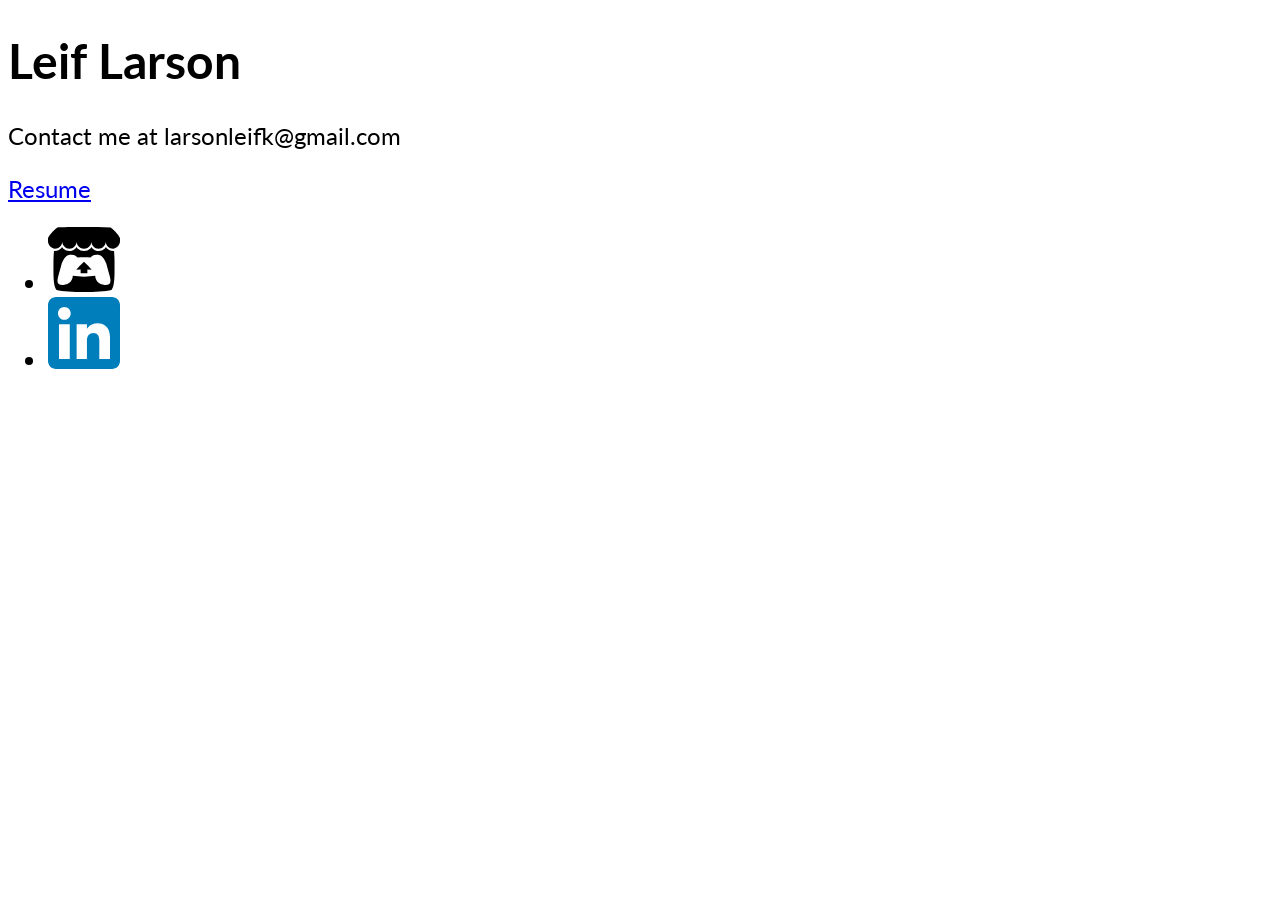
==== index.html @ 49d206c2 "Added professional email address" ====
<!doctype html>
<html lang="en">
  <head>
	<title>Leif Larson</title>
    <link href='https://fonts.googleapis.com/css?family=Lato' rel='stylesheet'>
	<link rel="stylesheet" type="text/css" href="portfolio.css">
    <meta charset="utf-8">
  </head>
  <body>
    <h1>Leif Larson</h1>
    <p>Contact me at larsonleifk@gmail.com</p>
    <p><a href="Leif Larson Resume.pdf">Resume</a></p>
    <ul id="socials">
      <li><a href="https://leiflarsongames.itch.io/"><img src="itchio_icon.svg" width="72px"></a></li>
      <li><a href="https://www.linkedin.com/in/leif-k-larson/"><img src="linkedin_icon.svg" width="72px"></a></li>
    </ul>
    <div id="article-box">
      <article>
        <!-- Into Orbit Blog Post -->
      </article>
    </div>
  </body>
</html>
---- portfolio.css ----
body {
    font-family: 'Lato';
    font-size: 24px;
}
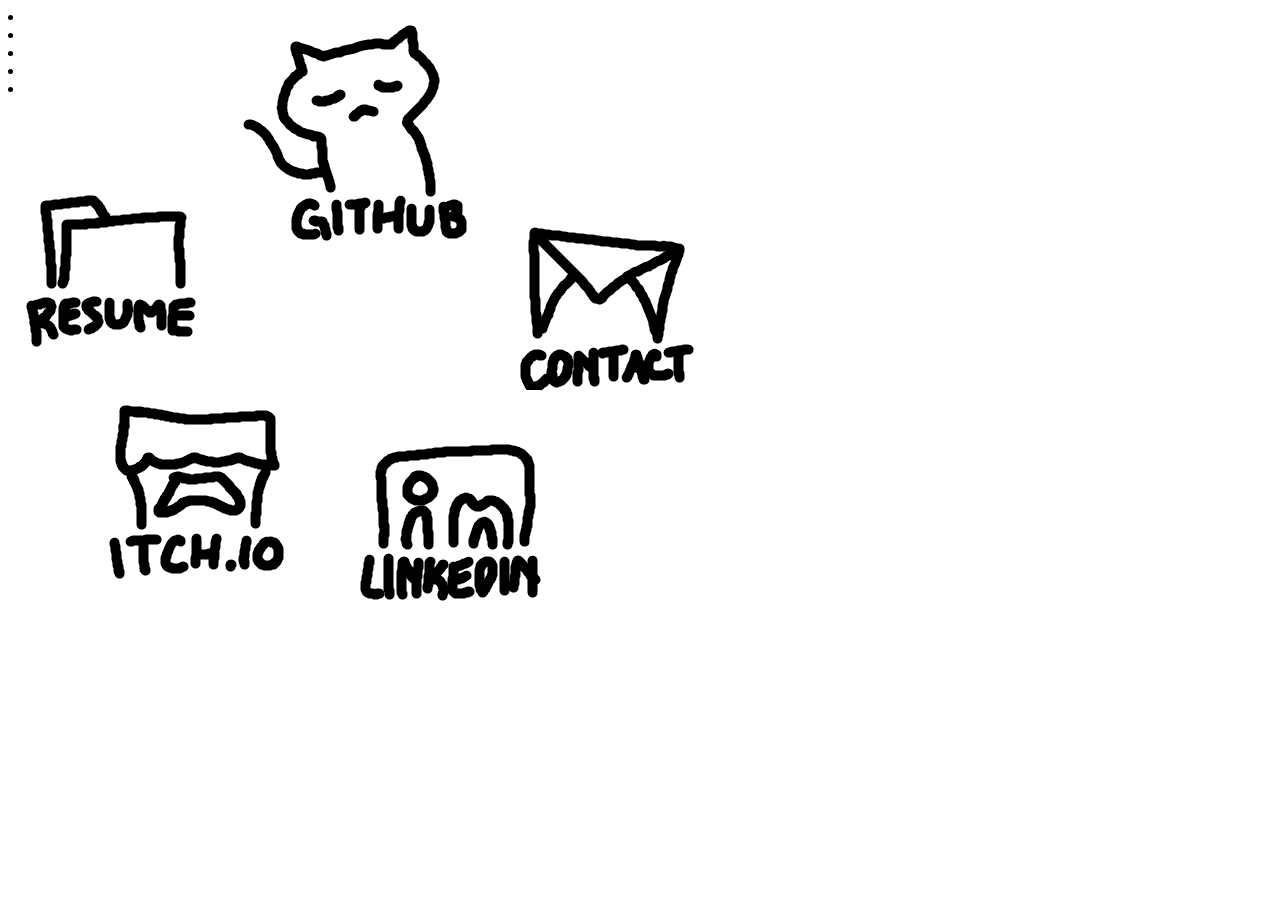
==== commit 77b13b63: "Overhauled site layout linked to github, email added sleep/wake images for all links removed obsolet" ====
--- a/index.html
+++ b/index.html
@@ -1,23 +1,60 @@
 <!doctype html>
 <html lang="en">
   <head>
-	<title>Leif Larson</title>
-    <link href='https://fonts.googleapis.com/css?family=Lato' rel='stylesheet'>
-	<link rel="stylesheet" type="text/css" href="portfolio.css">
+	  <title>Leif K. Larson</title>
     <meta charset="utf-8">
   </head>
-  <body>
-    <h1>Leif Larson</h1>
-    <p>Contact me at larsonleifk@gmail.com</p>
-    <p><a href="Leif Larson Resume.pdf">Resume</a></p>
-    <ul id="socials">
-      <li><a href="https://leiflarsongames.itch.io/"><img src="itchio_icon.svg" width="72px"></a></li>
-      <li><a href="https://www.linkedin.com/in/leif-k-larson/"><img src="linkedin_icon.svg" width="72px"></a></li>
-    </ul>
-    <div id="article-box">
-      <article>
-        <!-- Into Orbit Blog Post -->
-      </article>
-    </div>
+  <body >
+    <li><a href="https://github.com/leiflarsongames?tab=repositories">
+      <!-- GitHub -->
+      <img src='mona-sleep.png'
+        onmouseover="this.src='mona-wake.png';" 
+        onmouseout ="this.src='mona-sleep.png';"
+        style="
+          position: absolute;
+          left: 240px;
+          top: 20px;
+        "/>
+    </a></li>
+    <li><a href="https://leiflarsongames.itch.io/">
+      <img src='itch-sleep.png' 
+        onmouseover="this.src='itch-wake.png';" 
+        onmouseout ="this.src='itch-sleep.png';"
+        style="
+          position: absolute;
+          left: 100px;
+          top: 390px;
+        "/>
+    </a></li>
+    <li><a href="Leif Larson Resume.pdf">
+      <img src='resume-sleep.png' 
+        onmouseover="this.src='resume-wake.png';" 
+        onmouseout ="this.src='resume-sleep.png';"
+        style="
+          position: absolute;
+          left: 20px;
+          top: 50px;
+        "/>
+    </a></li>
+    <li><a href="larsonleifk@gmail.com">
+      <img src='mail-sleep.png' 
+        onmouseover="this.src='mail-wake.png';" 
+        onmouseout ="this.src='mail-sleep.png';"
+        style="
+          position: absolute;
+          left: 520px;
+          top: 190px;
+        "/>
+    </a></li>
+    <li><a href="https://www.linkedin.com/in/leif-k-larson/">
+      <img src='linkedin-sleep.png' 
+        onmouseover="this.src='linkedin-wake.png';" 
+        onmouseout ="this.src='linkedin-sleep.png';"
+        style="
+          position: absolute;
+          left: 360px;
+          top: 390px;
+        "/>
+    </a></li>
   </body>
 </html>
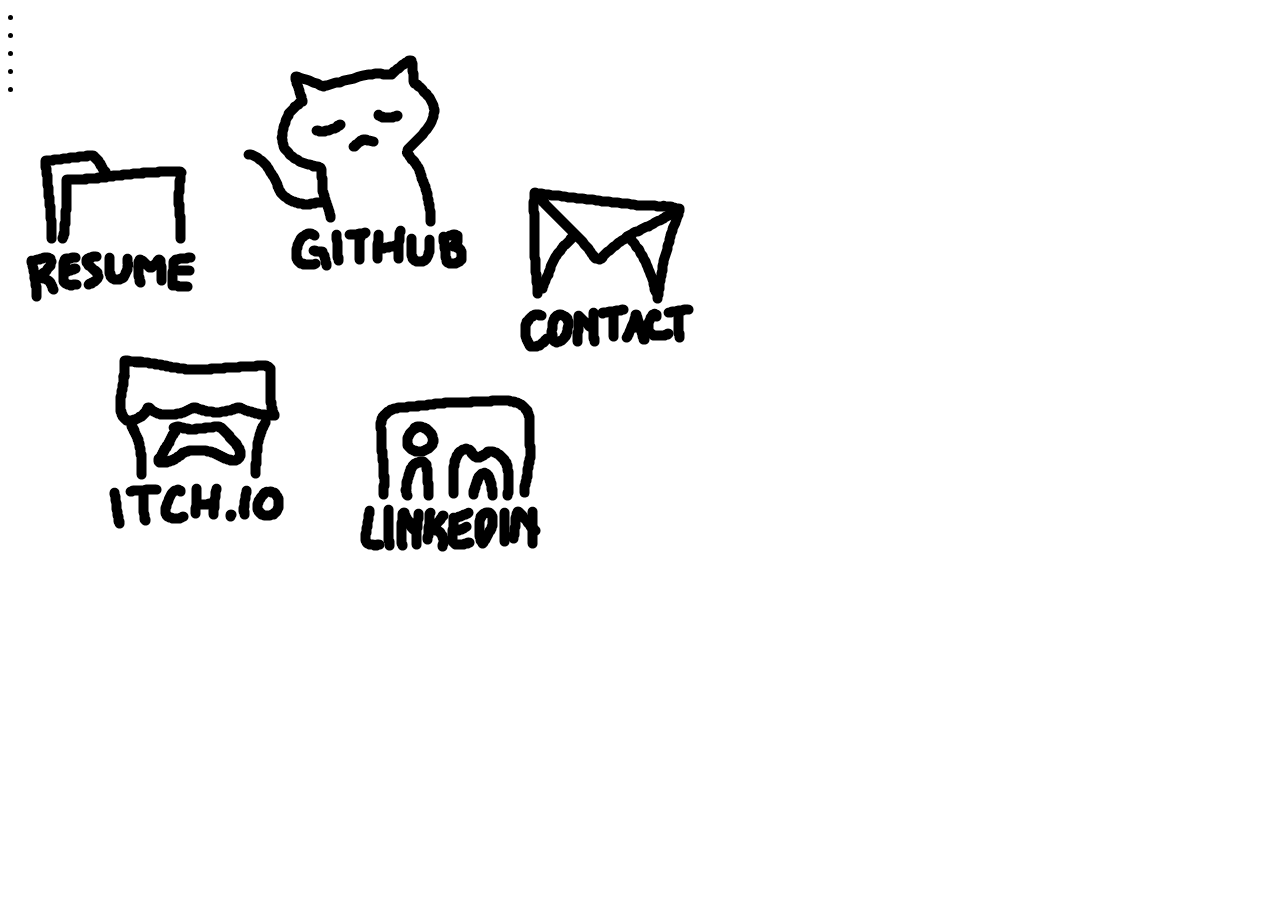
==== commit 22f37423: "Fixed linkedin-wake image, adjusted formatting" ====
--- a/index.html
+++ b/index.html
@@ -4,7 +4,7 @@
 	  <title>Leif K. Larson</title>
     <meta charset="utf-8">
   </head>
-  <body >
+  <body>
     <li><a href="https://github.com/leiflarsongames?tab=repositories">
       <!-- GitHub -->
       <img src='mona-sleep.png'
@@ -13,47 +13,47 @@
         style="
           position: absolute;
           left: 240px;
-          top: 20px;
+          top: 50px;
         "/>
     </a></li>
     <li><a href="https://leiflarsongames.itch.io/">
-      <img src='itch-sleep.png' 
+      <img src='itch-sleep.png'
         onmouseover="this.src='itch-wake.png';" 
         onmouseout ="this.src='itch-sleep.png';"
         style="
           position: absolute;
           left: 100px;
-          top: 390px;
+          top: 340px;
         "/>
     </a></li>
     <li><a href="Leif Larson Resume.pdf">
-      <img src='resume-sleep.png' 
+      <img src='resume-sleep.png'
         onmouseover="this.src='resume-wake.png';" 
         onmouseout ="this.src='resume-sleep.png';"
         style="
           position: absolute;
           left: 20px;
-          top: 50px;
+          top: 5px;
         "/>
     </a></li>
-    <li><a href="larsonleifk@gmail.com">
-      <img src='mail-sleep.png' 
+    <li><a href="mailto:larsonleifk@gmail.com">
+      <img src='mail-sleep.png'
         onmouseover="this.src='mail-wake.png';" 
         onmouseout ="this.src='mail-sleep.png';"
         style="
           position: absolute;
           left: 520px;
-          top: 190px;
+          top: 150px;
         "/>
     </a></li>
     <li><a href="https://www.linkedin.com/in/leif-k-larson/">
-      <img src='linkedin-sleep.png' 
+      <img src='linkedin-sleep.png'
         onmouseover="this.src='linkedin-wake.png';" 
         onmouseout ="this.src='linkedin-sleep.png';"
         style="
           position: absolute;
           left: 360px;
-          top: 390px;
+          top: 360px;
         "/>
     </a></li>
   </body>
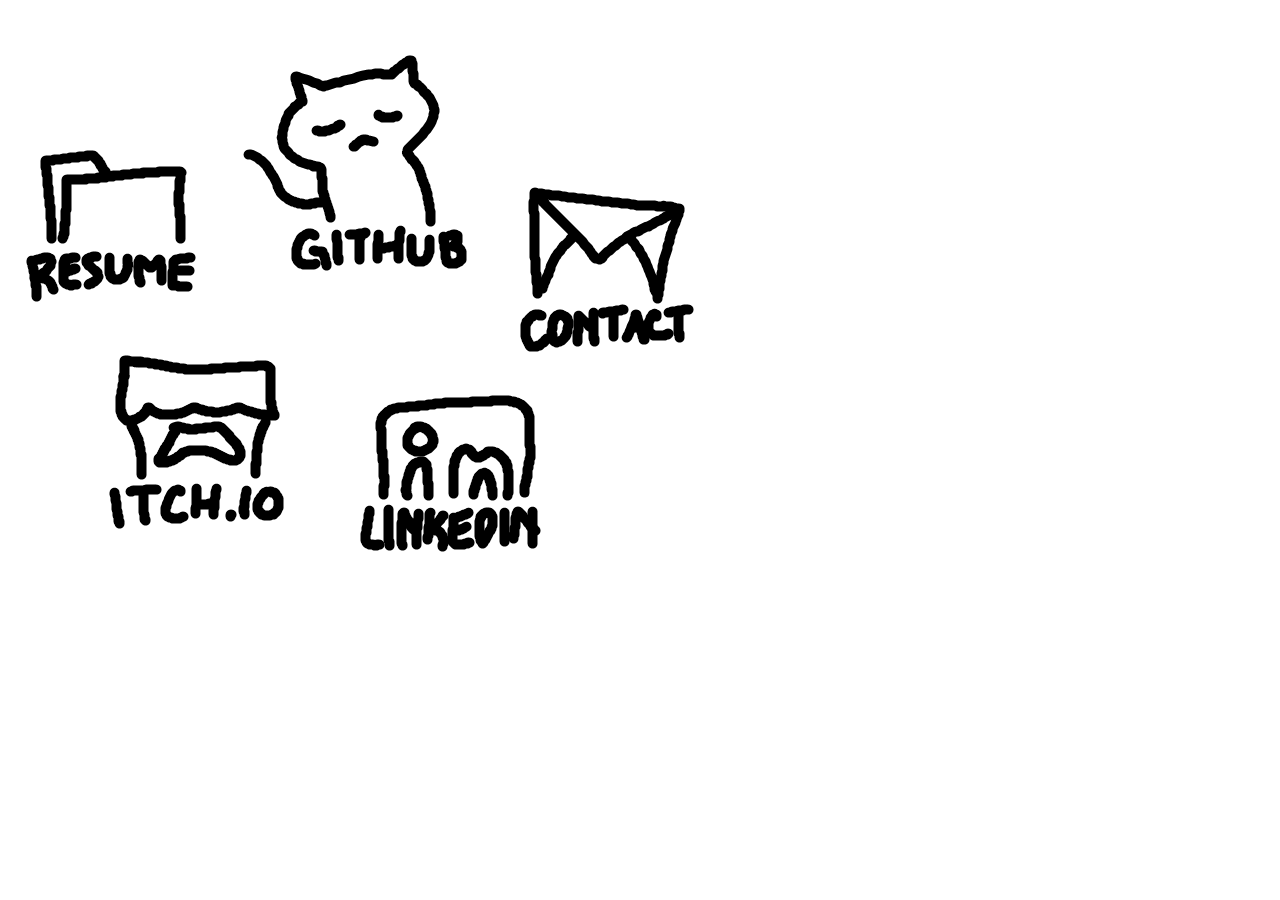
==== commit 81f77958: "Adjusted format for maintainability Adjusted spacing + ordering to make images easier to swap out wi" ====
--- a/index.html
+++ b/index.html
@@ -1,60 +1,67 @@
 <!doctype html>
 <html lang="en">
   <head>
-	  <title>Leif K. Larson</title>
+	  <title>Leif Larson</title>
     <meta charset="utf-8">
   </head>
   <body>
-    <li><a href="https://github.com/leiflarsongames?tab=repositories">
-      <!-- GitHub -->
-      <img src='mona-sleep.png'
-        onmouseover="this.src='mona-wake.png';" 
-        onmouseout ="this.src='mona-sleep.png';"
-        style="
-          position: absolute;
-          left: 240px;
-          top: 50px;
-        "/>
-    </a></li>
-    <li><a href="https://leiflarsongames.itch.io/">
-      <img src='itch-sleep.png'
-        onmouseover="this.src='itch-wake.png';" 
-        onmouseout ="this.src='itch-sleep.png';"
-        style="
-          position: absolute;
-          left: 100px;
-          top: 340px;
-        "/>
-    </a></li>
-    <li><a href="Leif Larson Resume.pdf">
-      <img src='resume-sleep.png'
-        onmouseover="this.src='resume-wake.png';" 
-        onmouseout ="this.src='resume-sleep.png';"
-        style="
-          position: absolute;
-          left: 20px;
-          top: 5px;
-        "/>
-    </a></li>
-    <li><a href="mailto:larsonleifk@gmail.com">
-      <img src='mail-sleep.png'
-        onmouseover="this.src='mail-wake.png';" 
-        onmouseout ="this.src='mail-sleep.png';"
-        style="
-          position: absolute;
-          left: 520px;
-          top: 150px;
-        "/>
-    </a></li>
-    <li><a href="https://www.linkedin.com/in/leif-k-larson/">
-      <img src='linkedin-sleep.png'
-        onmouseover="this.src='linkedin-wake.png';" 
-        onmouseout ="this.src='linkedin-sleep.png';"
-        style="
-          position: absolute;
-          left: 360px;
-          top: 360px;
-        "/>
-    </a></li>
+    <nav><ul>
+      <li><a href="https://github.com/leiflarsongames?tab=repositories">
+        <!-- GitHub -->
+        <img                src='mona-sleep.png'
+          onmouseout ="this.src='mona-sleep.png';"
+          onmouseover="this.src='mona-wake.png';" 
+          alt="A stylized drawing of github's mascot, Mona. She alerts happily when hovered over."
+          style="
+            position: absolute;
+            left: 240px;
+            top: 50px;
+          "/>
+      </a></li>
+      <li><a href="https://leiflarsongames.itch.io/">
+        <img                src='itch-sleep.png'
+          onmouseout ="this.src='itch-sleep.png';"
+          onmouseover="this.src='itch-wake.png';" 
+          alt="A stylized drawing of itch's logo, a miniature storefront with a controller icon. It is deflated until hovered over."
+          style="
+            position: absolute;
+            left: 100px;
+            top: 340px;
+          "/>
+      </a></li>
+      <li><a href="Leif Larson Resume.pdf">
+        <img                src='resume-sleep.png'
+          onmouseout ="this.src='resume-sleep.png';"
+          onmouseover="this.src='resume-wake.png';" 
+          alt="A manilla folder, which opens with a resume inside when hovered over."
+          style="
+            position: absolute;
+            left: 20px;
+            top: 5px;
+          "/>
+      </a></li>
+      <li><a href="mailto:larsonleifk@gmail.com">
+        <img                src='mail-sleep.png'
+          onmouseout ="this.src='mail-sleep.png';"
+          onmouseover="this.src='mail-wake.png';" 
+          alt="A stylized drawing of an envelope, which stretches when hovered over."
+          style="
+            position: absolute;
+            left: 520px;
+            top: 150px;
+          "/>
+      </a></li>
+      <li><a href="https://www.linkedin.com/in/leif-k-larson/">
+        <img                src='linkedin-sleep.png'
+          onmouseover="this.src='linkedin-wake.png';" 
+          onmouseout ="this.src='linkedin-sleep.png';"
+          alt="A drawing of the linkedin logo, which tips when hovered over."
+          style="
+            position: absolute;
+            left: 360px;
+            top: 360px;
+          "/>
+      </a></li>
+    </ul></nav>
   </body>
 </html>
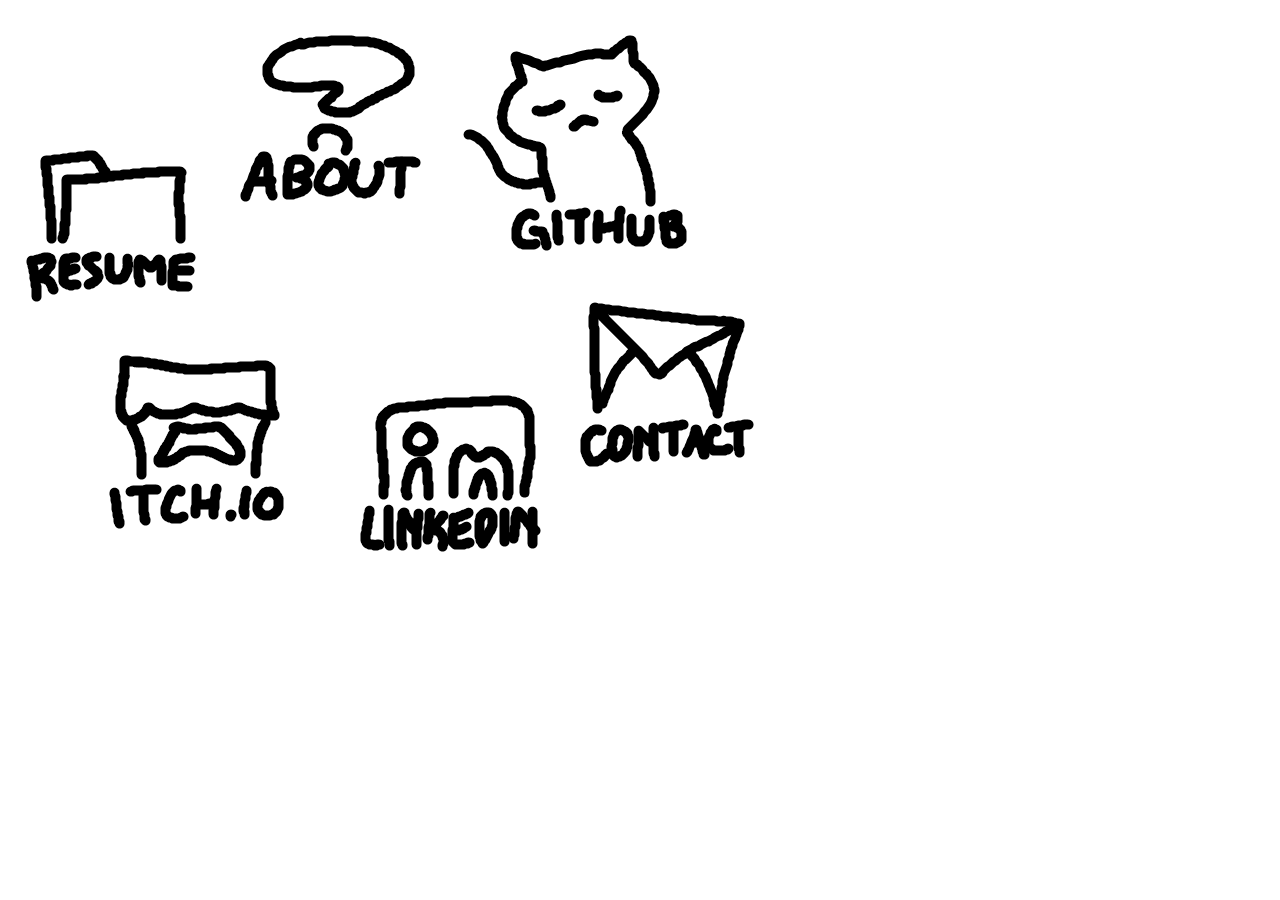
==== commit ebd76aff: "Added "about" section" ====
--- a/index.html
+++ b/index.html
@@ -1,9 +1,12 @@
 <!doctype html>
 <html lang="en">
   <head>
-	  <title>Leif Larson</title>
+	  <title>Leif Larson | Portfolio</title>
     <meta charset="utf-8">
   </head>
+  <style>
+    nav ul li { list-style-type: none; }
+  </style>
   <body>
     <nav><ul>
       <li><a href="https://github.com/leiflarsongames?tab=repositories">
@@ -14,8 +17,8 @@
           alt="A stylized drawing of github's mascot, Mona. She alerts happily when hovered over."
           style="
             position: absolute;
-            left: 240px;
-            top: 50px;
+            left: 460px;
+            top: 30px;
           "/>
       </a></li>
       <li><a href="https://leiflarsongames.itch.io/">
@@ -40,17 +43,6 @@
             top: 5px;
           "/>
       </a></li>
-      <li><a href="mailto:larsonleifk@gmail.com">
-        <img                src='mail-sleep.png'
-          onmouseout ="this.src='mail-sleep.png';"
-          onmouseover="this.src='mail-wake.png';" 
-          alt="A stylized drawing of an envelope, which stretches when hovered over."
-          style="
-            position: absolute;
-            left: 520px;
-            top: 150px;
-          "/>
-      </a></li>
       <li><a href="https://www.linkedin.com/in/leif-k-larson/">
         <img                src='linkedin-sleep.png'
           onmouseover="this.src='linkedin-wake.png';" 
@@ -62,6 +54,28 @@
             top: 360px;
           "/>
       </a></li>
+      <li><a href="about.html">
+        <img                src='about-sleep.png'
+          onmouseover="this.src='about-wake.png';" 
+          onmouseout ="this.src='about-sleep.png';"
+          alt="A question mark, which inflates when hovered over."
+          style="
+            position: absolute;
+            left: 240px;
+            top: 10px;
+          "/>
+      </a></li>
+      <li><a href="mailto:larsonleifk@gmail.com">
+        <img                src='mail-sleep.png'
+          onmouseout ="this.src='mail-sleep.png';"
+          onmouseover="this.src='mail-wake.png';" 
+          alt="A stylized drawing of an envelope, which stretches when hovered over."
+          style="
+            position: absolute;
+            left: 580px;
+            top: 265px;
+          "/>
+      </a></li>
     </ul></nav>
   </body>
 </html>
